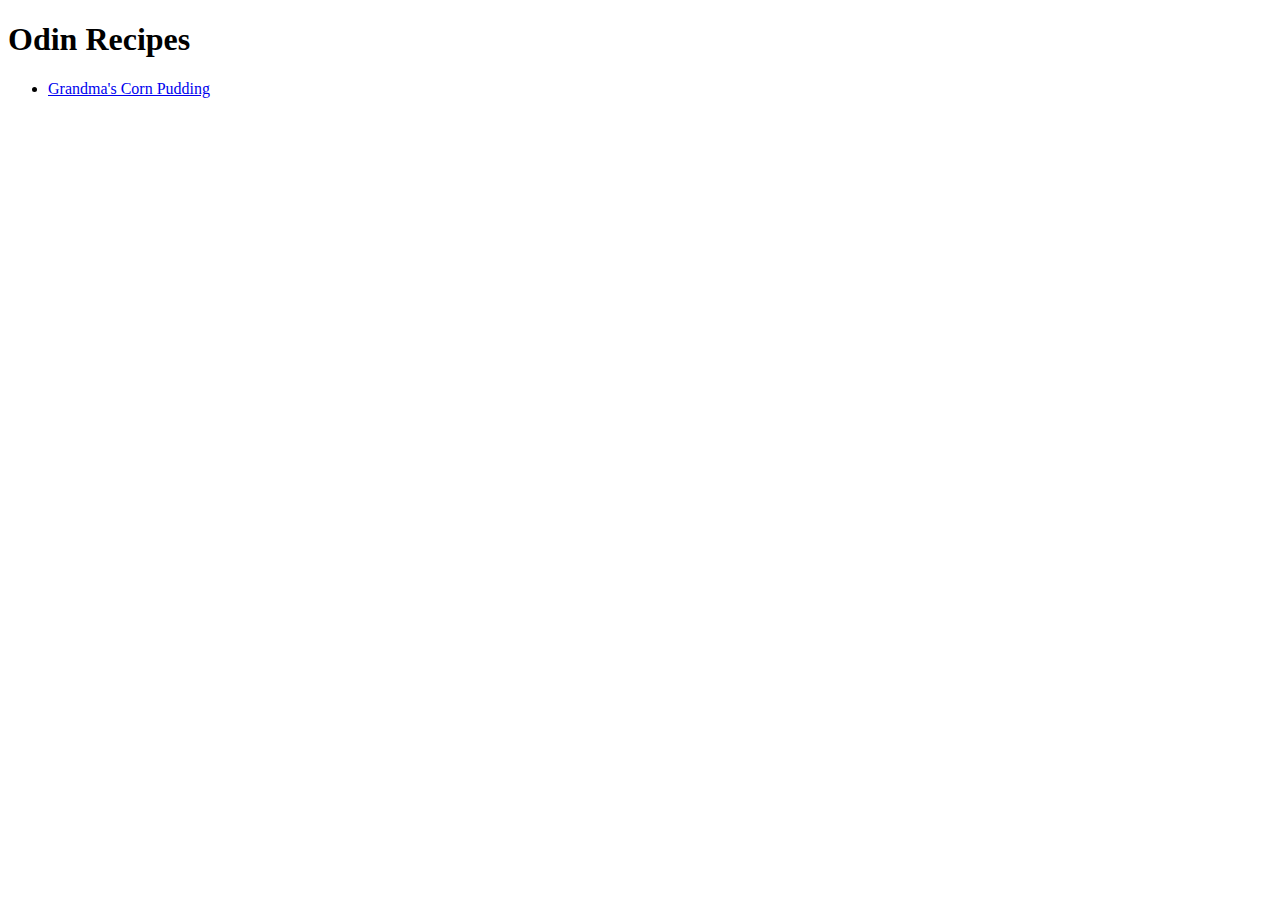
==== index.html @ 4f2e887b "Feat: Add list element and link to cornpudding.html to main page navigation" ====
<!DOCTYPE html>
<html lang="en">
    <head>
        <meta charset="utf-8">
        <title>Odin Recipes</title>
    </head>
    <body>
        <h1>Odin Recipes</h1>
        <ul>
            <li><a href="recipes/cornpudding.html" target="_blank" rel="noopener noreferrer">Grandma's Corn Pudding</a></li>
        </ul>
    </body>
</html>
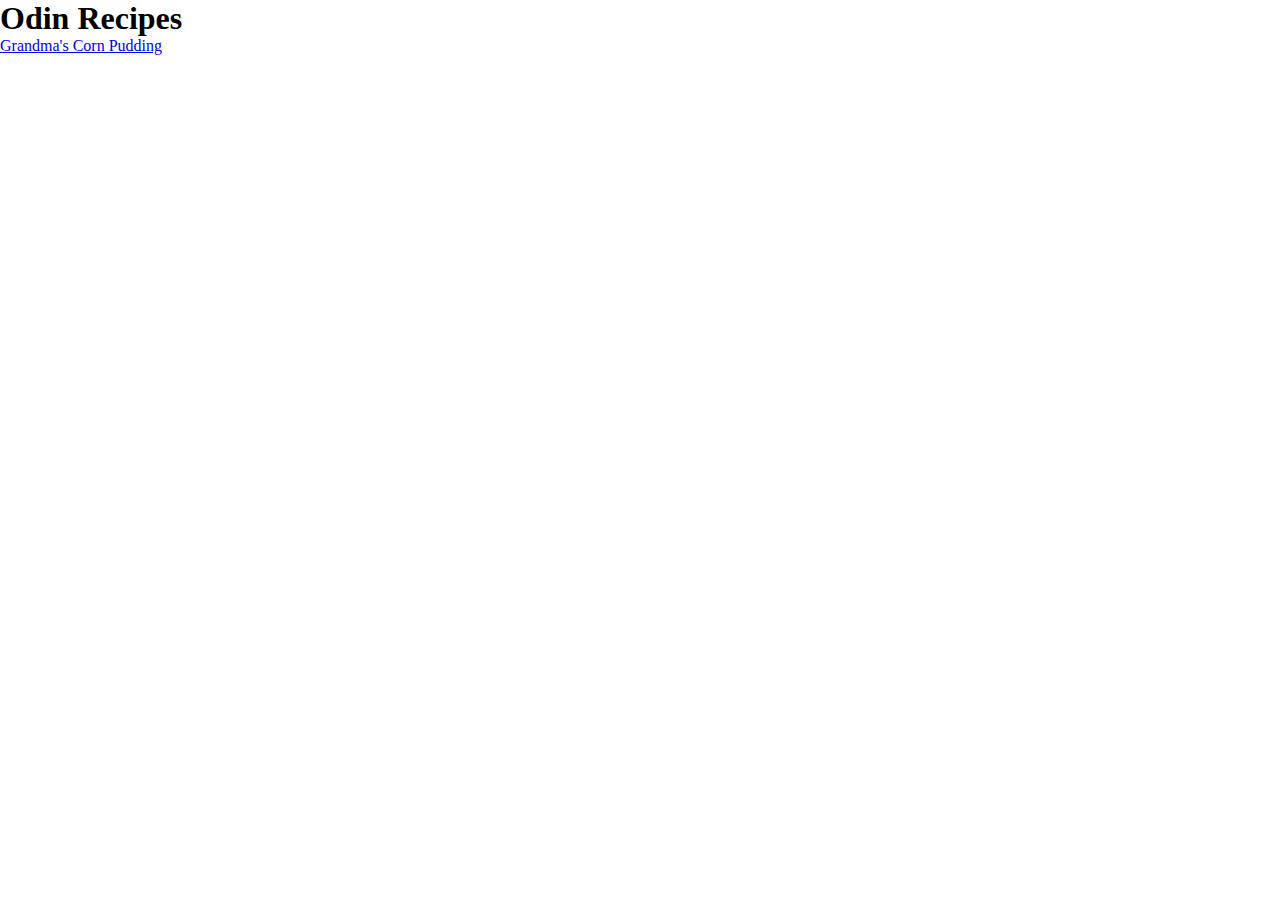
==== commit 6d29e9c5: "Feat: Link style.css to index.html" ====
--- a/index.html
+++ b/index.html
@@ -2,6 +2,7 @@
 <html lang="en">
     <head>
         <meta charset="utf-8">
+        <link rel="stylesheet" href="style.css">
         <title>Odin Recipes</title>
     </head>
     <body>
--- a/style.css
+++ b/style.css
@@ -0,0 +1,7 @@
+
+/* Normalize CSS */
+* {
+    box-sizing: border-box;
+    margin: 0;
+    padding: 0;
+}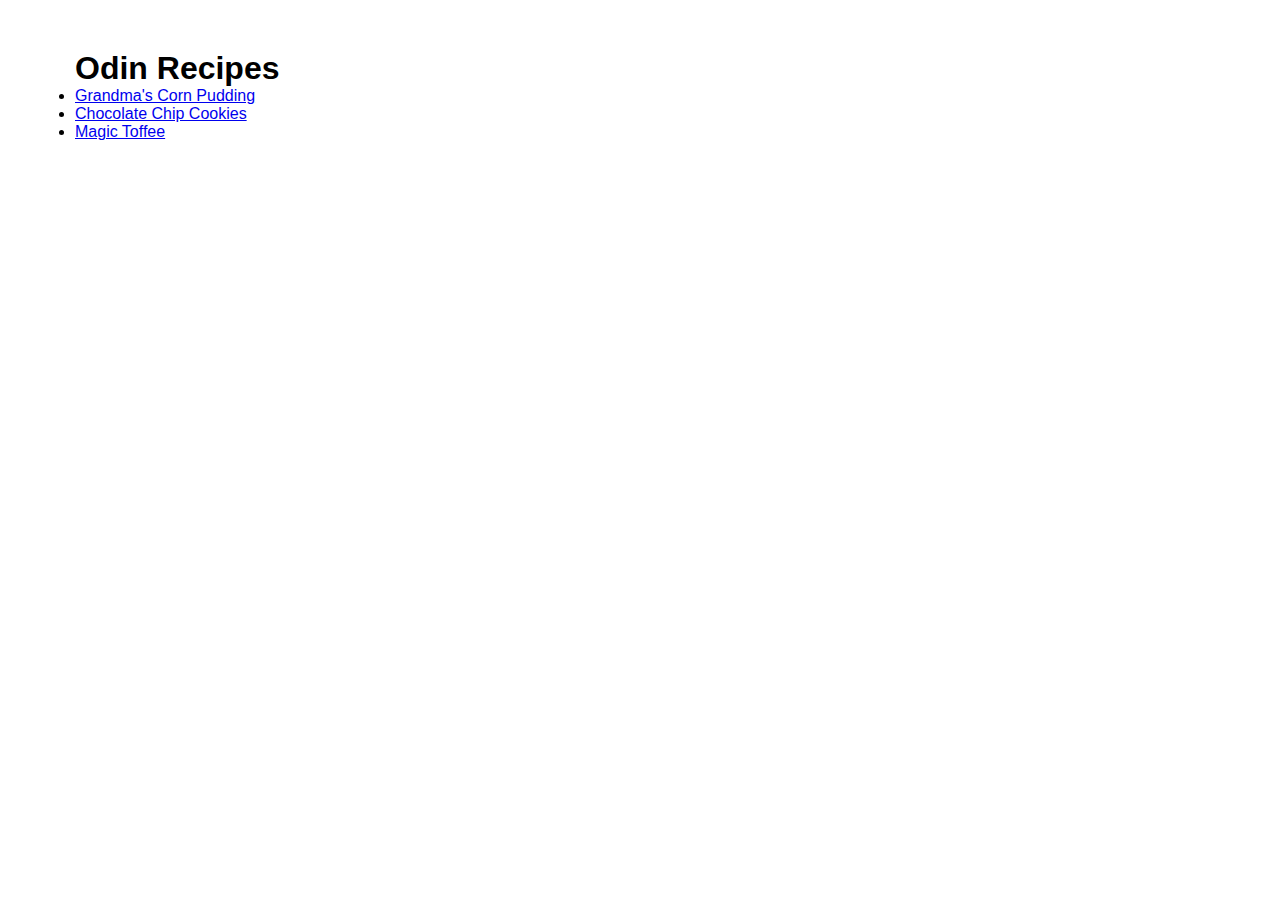
==== commit 983b759e: "Feat: Add magictoffee.html and chocolatechip.html links to index.html recipe list" ====
--- a/index.html
+++ b/index.html
@@ -9,6 +9,8 @@
         <h1>Odin Recipes</h1>
         <ul>
             <li><a href="recipes/cornpudding.html" target="_blank" rel="noopener noreferrer">Grandma's Corn Pudding</a></li>
+            <li><a href="recipes/chocolatechip.html" target="_blank" rel="noopener noreferrer">Chocolate Chip Cookies</a></li>
+            <li><a href="recipes/magictoffee.html" target="_blank" rel="noopener noreferrer">Magic Toffee</a></li>
         </ul>
     </body>
 </html>--- a/style.css
+++ b/style.css
@@ -4,4 +4,9 @@
     box-sizing: border-box;
     margin: 0;
     padding: 0;
+}
+
+body {
+    font-family: Helvetica, sans-serif;
+    margin: 50px 75px;
 }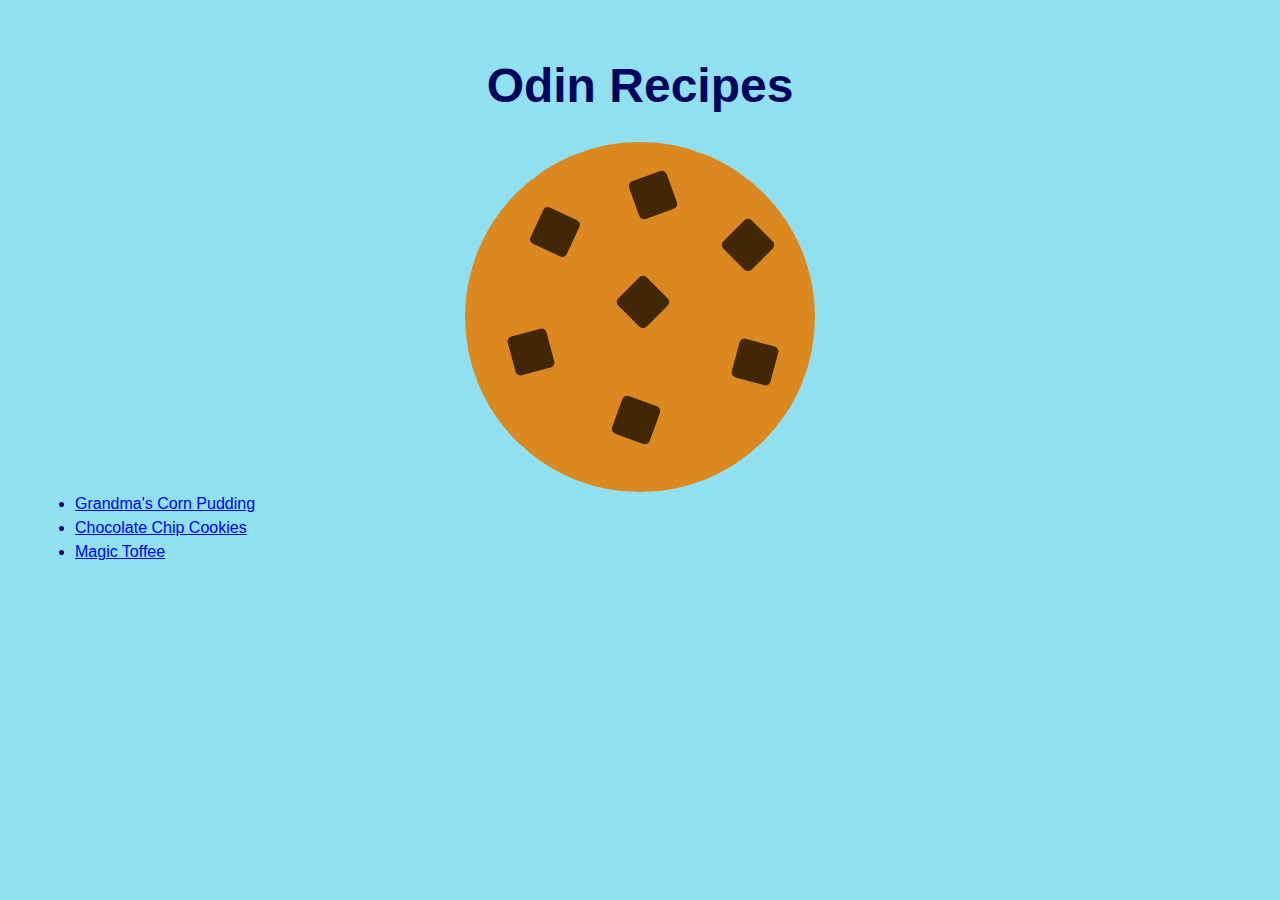
==== commit 68ab490d: "Feat: Add cookie and chip HTML elements and style in style.css" ====
--- a/index.html
+++ b/index.html
@@ -7,6 +7,15 @@
     </head>
     <body>
         <h1>Odin Recipes</h1>
+        <div class="cookie">
+            <div class="chip first"></div>
+            <div class="chip second"></div>
+            <div class="chip third"></div>
+            <div class="chip fourth"></div>
+            <div class="chip fifth"></div>
+            <div class="chip sixth"></div>
+            <div class="chip seventh"></div>
+        </div>
         <ul>
             <li><a href="recipes/cornpudding.html" target="_blank" rel="noopener noreferrer">Grandma's Corn Pudding</a></li>
             <li><a href="recipes/chocolatechip.html" target="_blank" rel="noopener noreferrer">Chocolate Chip Cookies</a></li>
--- a/style.css
+++ b/style.css
@@ -6,7 +6,82 @@
     padding: 0;
 }
 
+/* Actual styling begins */
+
 body {
+    background: #90e0ef;
+    color: #03045e;
     font-family: Helvetica, sans-serif;
+    line-height: 1.5;
     margin: 50px 75px;
+}
+
+h1 {
+    font-size: 48px;
+    padding-bottom: 20px;
+    text-align: center;
+}
+
+section {
+    padding-bottom: 20px;
+}
+
+
+/* Cookie and chip style */
+.cookie {
+    background: #DC8821;
+    border-radius: 50%;
+    height: 350px;
+    margin: 0 auto;
+    width: 350px;
+}
+
+.chip {
+    background: #422707;
+    border-radius: 5px;
+    height: 40px;
+    position: relative;
+    width: 40px;
+}
+
+.first {
+    left: 20%;
+    top: 20%;
+    transform: rotate(25deg);
+}
+
+.second {
+    left: 48%;
+    top: -2%;
+    transform: rotate(-20deg);
+}
+
+.third {
+    left: 45%;
+    top: 17%;
+    transform: rotate(45deg);
+}
+
+.fourth {
+    left: 13%;
+    top: 20%;
+    transform: rotate(75deg);
+}
+
+.fifth {
+    left: 43%;
+    top: 28%;
+    transform: rotate(110deg);
+}
+
+.sixth {
+    left: 77%;
+    top: 0;
+    transform: rotate(15deg);
+}
+
+.seventh {
+    left: 75%;
+    top: -45%;
+    transform: rotate(-45deg);
 }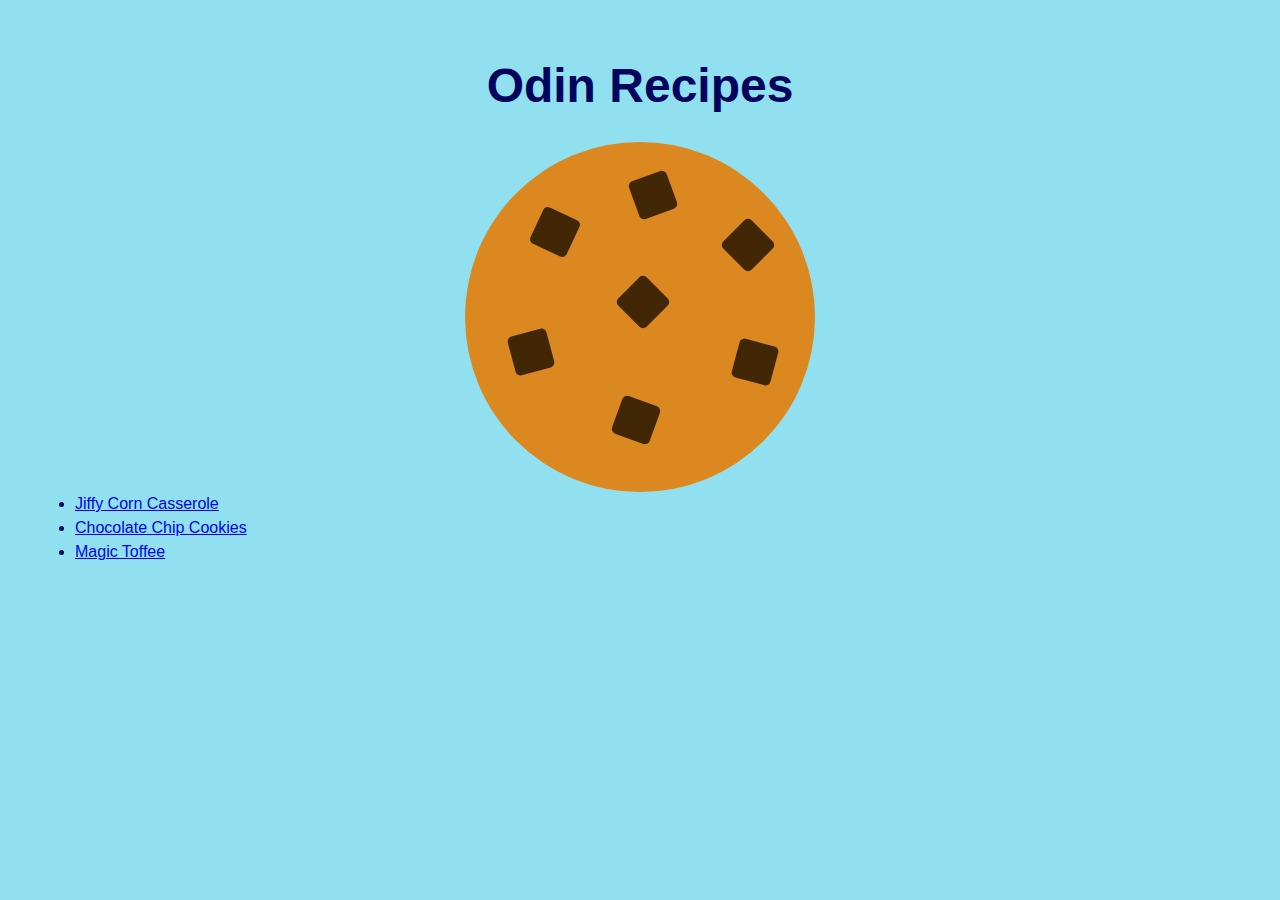
==== commit 5c20aeeb: "Fix: Edit name of recipe in cornpudding.html and index.html from Grandma's Corn Pudding to Jiffy Cor" ====
--- a/index.html
+++ b/index.html
@@ -17,7 +17,7 @@
             <div class="chip seventh"></div>
         </div>
         <ul>
-            <li><a href="recipes/cornpudding.html" target="_blank" rel="noopener noreferrer">Grandma's Corn Pudding</a></li>
+            <li><a href="recipes/cornpudding.html" target="_blank" rel="noopener noreferrer">Jiffy Corn Casserole</a></li>
             <li><a href="recipes/chocolatechip.html" target="_blank" rel="noopener noreferrer">Chocolate Chip Cookies</a></li>
             <li><a href="recipes/magictoffee.html" target="_blank" rel="noopener noreferrer">Magic Toffee</a></li>
         </ul>
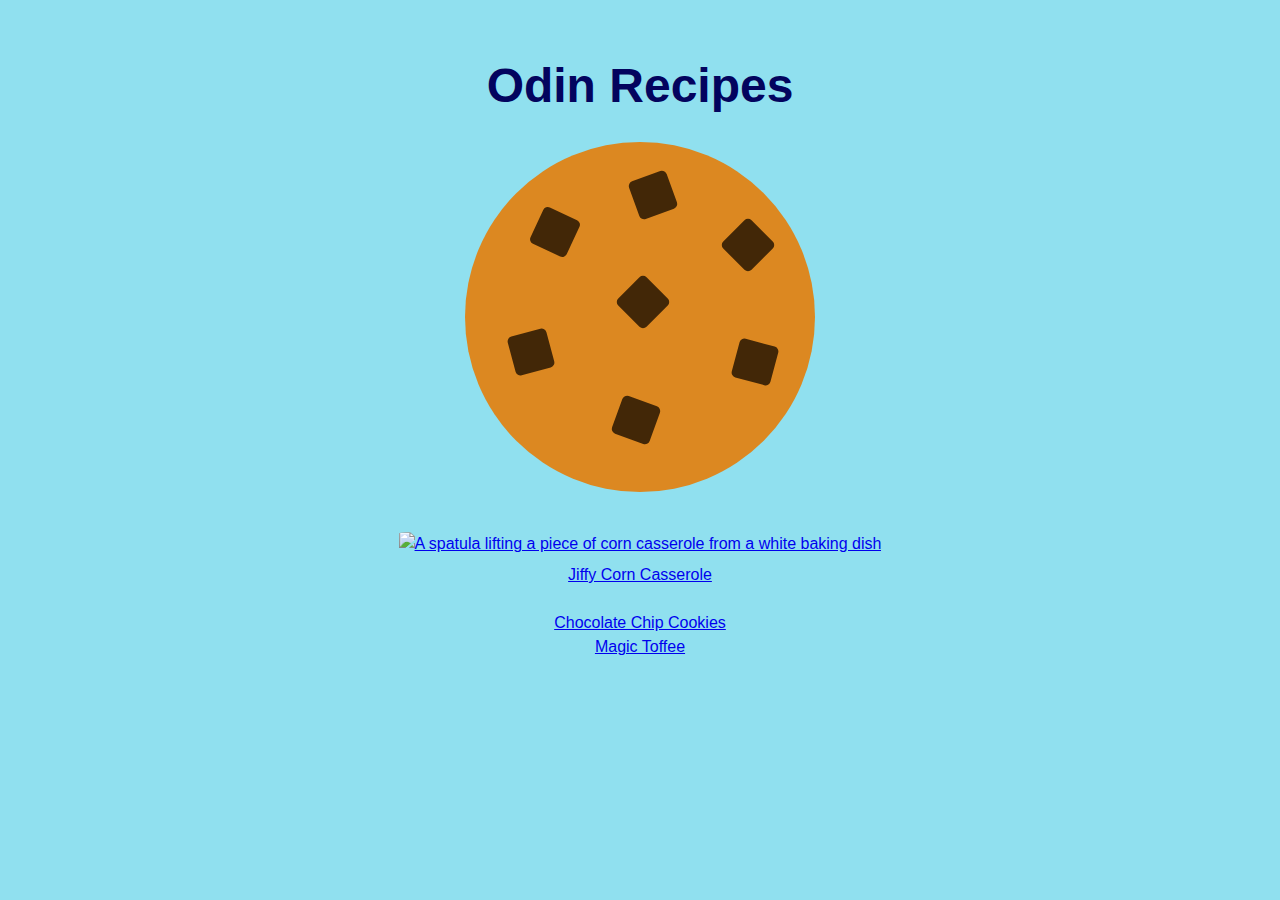
==== commit 2924d34b: "Fix: Center link text under recipe image in index.html, adjust image size and round corners" ====
--- a/index.html
+++ b/index.html
@@ -16,9 +16,9 @@
             <div class="chip sixth"></div>
             <div class="chip seventh"></div>
         </div>
-        <ul>
-            <li><a href="recipes/cornpudding.html" target="_blank" rel="noopener noreferrer">Jiffy Corn Casserole</a></li>
-            <li><a href="recipes/chocolatechip.html" target="_blank" rel="noopener noreferrer">Chocolate Chip Cookies</a></li>
+        <ul class="link-li">
+            <li><a href="recipes/cornpudding.html" target="_blank" rel="noopener noreferrer"><img src="/images/corncasserole.jpg" alt= "A spatula lifting a piece of corn casserole from a white baking dish" class="prev-img"><br><p class="link-text">Jiffy Corn Casserole</p></a></li>
+            <li><a href="recipes/chocolatechip.html" target="_blank" rel="noopener noreferrer"><img src=""><br>Chocolate Chip Cookies</a></li>
             <li><a href="recipes/magictoffee.html" target="_blank" rel="noopener noreferrer">Magic Toffee</a></li>
         </ul>
     </body>
--- a/style.css
+++ b/style.css
@@ -26,13 +26,34 @@
     padding-bottom: 20px;
 }
 
+.center {
+    display: block;
+    margin: 0 auto;
+    width: 50%;
+}
 
-/* Cookie and chip style */
+.attribution {
+    font-size: small;
+}
+
+.prev-img {
+    border-radius: 5%;
+    height: 300px;
+    overflow: hidden;
+    width: 300px;
+}
+
+.link-li {
+    list-style: none;
+    text-align: center;
+}
+
+/* Cookie and chip style for home page */
 .cookie {
     background: #DC8821;
     border-radius: 50%;
     height: 350px;
-    margin: 0 auto;
+    margin: 0 auto 40px auto;
     width: 350px;
 }
 
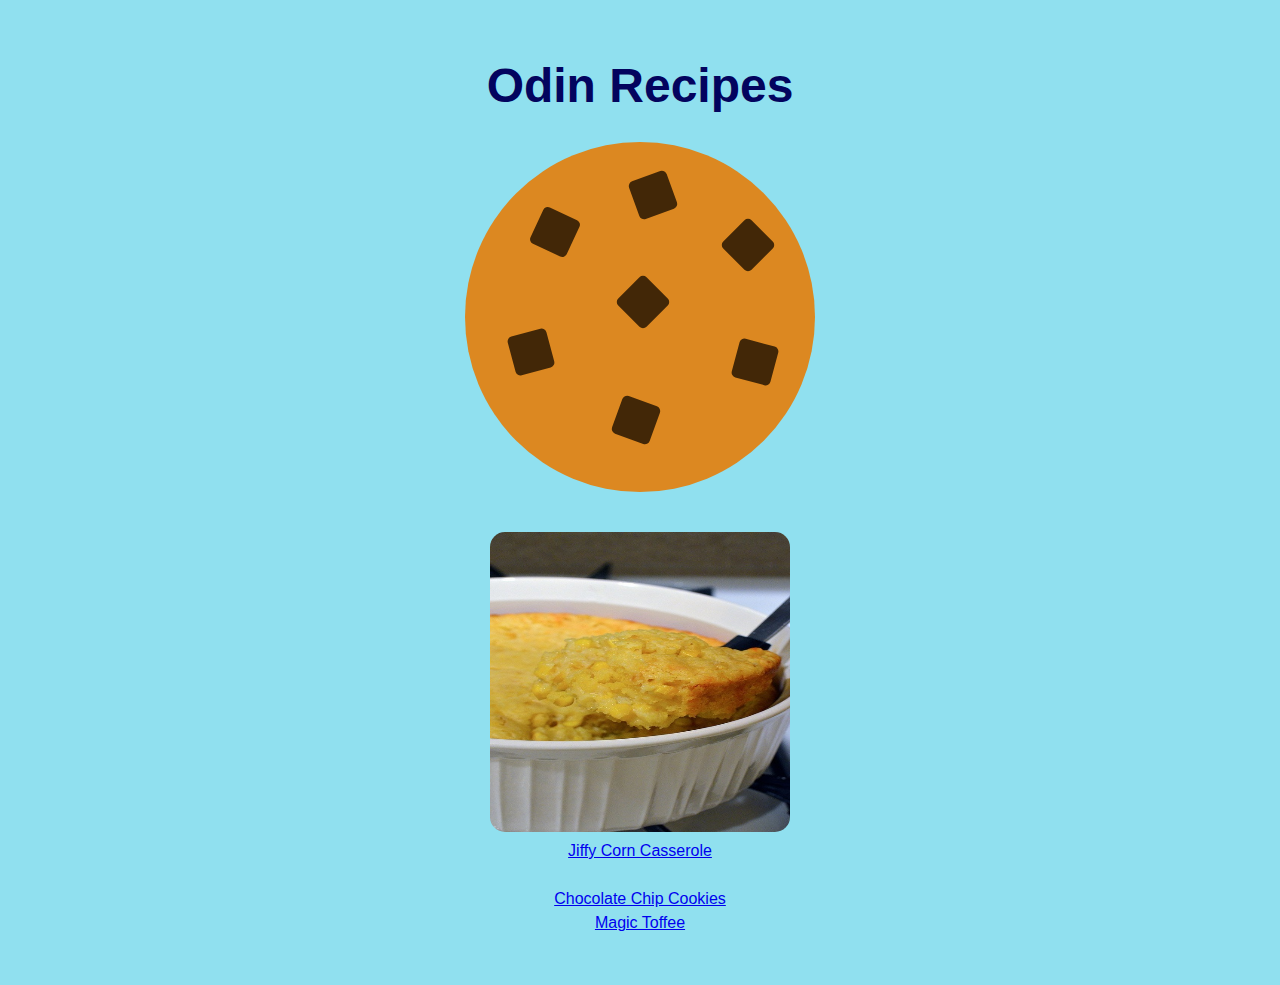
==== commit dc8a90f8: "Fix: Correct file paths for images and stylesheet so page will display correctly when deployed with " ====
--- a/index.html
+++ b/index.html
@@ -17,7 +17,7 @@
             <div class="chip seventh"></div>
         </div>
         <ul class="link-li">
-            <li><a href="recipes/cornpudding.html" target="_blank" rel="noopener noreferrer"><img src="/images/corncasserole.jpg" alt= "A spatula lifting a piece of corn casserole from a white baking dish" class="prev-img"><br><p class="link-text">Jiffy Corn Casserole</p></a></li>
+            <li><a href="recipes/cornpudding.html" target="_blank" rel="noopener noreferrer"><img src="images/corncasserole.jpg" alt= "A spatula lifting a piece of corn casserole from a white baking dish" class="prev-img"><br><p class="link-text">Jiffy Corn Casserole</p></a></li>
             <li><a href="recipes/chocolatechip.html" target="_blank" rel="noopener noreferrer"><img src=""><br>Chocolate Chip Cookies</a></li>
             <li><a href="recipes/magictoffee.html" target="_blank" rel="noopener noreferrer">Magic Toffee</a></li>
         </ul>
--- a/style.css
+++ b/style.css
@@ -32,6 +32,11 @@
     width: 50%;
 }
 
+.crop {
+    max-height: 398px;
+    max-width: 398px;
+}
+
 .attribution {
     font-size: small;
 }
@@ -47,6 +52,54 @@
     list-style: none;
     text-align: center;
 }
+
+/* Dropdown Navigation */
+
+/* Dropdown Button */
+.dropdown-btn {
+    /* background-color: #00B4D8; */
+    background-color: #0077B6;
+    border: none;
+    /* color: #03045e; */
+    color: white;
+    padding: 16px;
+    font-size: 16px;
+}
+
+/* Container div to position dropdown */
+.nav-links {
+    display: inline;
+    position: relative;
+}
+
+/* Dropdown content (hidden unless hovered over) */
+.dropdown-content {
+    display: none;
+    min-width: 160px;
+    position: absolute;
+    z-index: 1;
+}
+
+/* Links inside of dropdown */
+.dropdown-content a {
+    background-color: #0077B6;
+    color: white;
+    display: block;
+    padding: 12px 16px;
+    text-decoration: none;
+}
+
+/* Change color of dropdown links on hover */
+.dropdown-content a:hover {
+    background-color: #ddd;
+    color: #03045e;
+}
+
+/* Show dropdown menu on hover */
+.dropdown:hover .dropdown-content {display: block;} 
+
+/* Change background color of dropdown button when dropdown content is shown */
+.dropdown:hover .dropdown-btn {background-color: #005583;}
 
 /* Cookie and chip style for home page */
 .cookie {
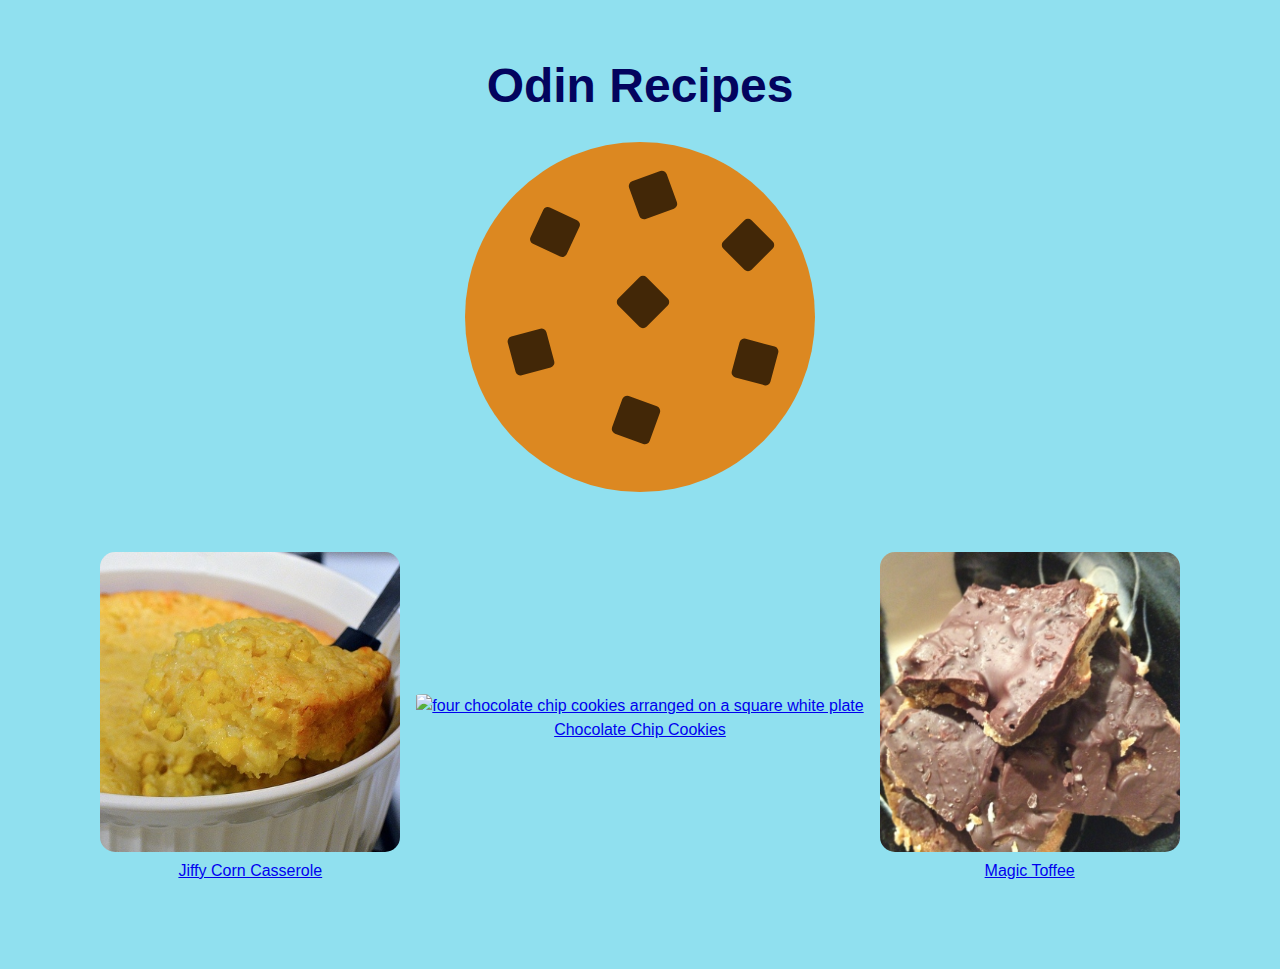
==== commit a07112a7: "Feat: Add preview images for chocolatechip.html and magictoffee.html links in index.html and adjust " ====
--- a/index.html
+++ b/index.html
@@ -18,8 +18,8 @@
         </div>
         <ul class="link-li">
             <li><a href="recipes/cornpudding.html" target="_blank" rel="noopener noreferrer"><img src="images/corncasserole.jpg" alt= "A spatula lifting a piece of corn casserole from a white baking dish" class="prev-img"><br><p class="link-text">Jiffy Corn Casserole</p></a></li>
-            <li><a href="recipes/chocolatechip.html" target="_blank" rel="noopener noreferrer"><img src=""><br>Chocolate Chip Cookies</a></li>
-            <li><a href="recipes/magictoffee.html" target="_blank" rel="noopener noreferrer">Magic Toffee</a></li>
+            <li><a href="recipes/chocolatechip.html" target="_blank" rel="noopener noreferrer"><img src="images/chocolatechip.jpg" alt="four chocolate chip cookies arranged on a square white plate" class="prev-img"><br>Chocolate Chip Cookies</a></li>
+            <li><a href="recipes/magictoffee.html" target="_blank" rel="noopener noreferrer"><img src="images/magictoffee.jpg" alt="pieces of chocolate-coated toffee candy" class="prev-img"><br>Magic Toffee</a></li>
         </ul>
     </body>
 </html>--- a/style.css
+++ b/style.css
@@ -44,13 +44,27 @@
 .prev-img {
     border-radius: 5%;
     height: 300px;
-    overflow: hidden;
+    object-fit: cover;
     width: 300px;
 }
 
 .link-li {
+    align-items: center;
+    display: flex;
+    flex-direction: row;
+    flex-wrap: wrap;
+    gap: 16px;
+    justify-content: center;
     list-style: none;
+    margin: 0 auto;
+    max-width: 1400px;
+    padding: 20px 10px;
     text-align: center;
+}
+
+.link-li::after {
+    content: "";
+    width: 300px;
 }
 
 /* Dropdown Navigation */
